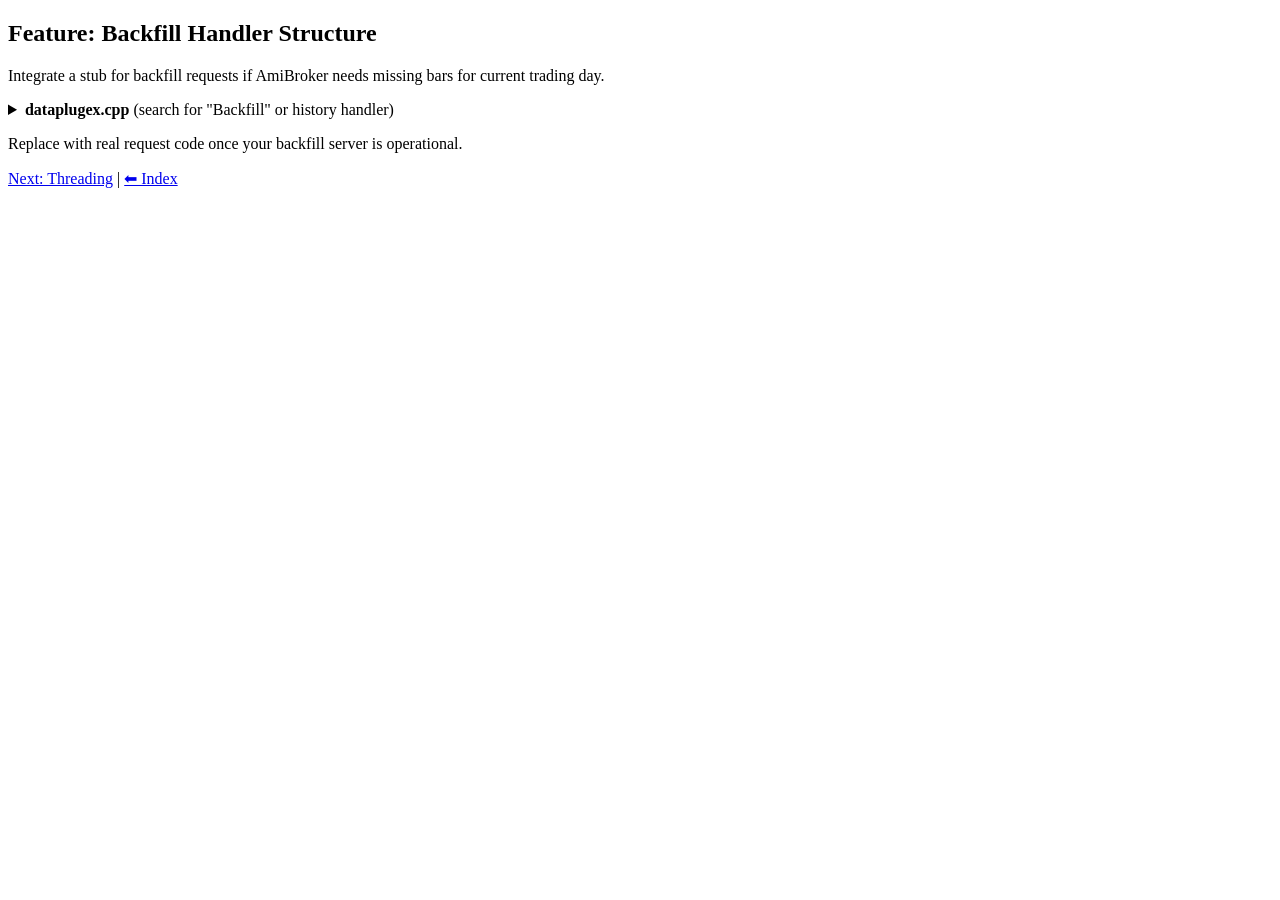
==== docs/backfill.html @ d20593cc "Create backfill.html" ====
<!DOCTYPE html>
<html lang="en">
<head>
  <meta charset="UTF-8">
  <title>Backfill Placeholder – Feature Patch</title>
  <link rel="stylesheet" href="style.css">
</head>
<body>
<h2>Feature: Backfill Handler Structure</h2>
<p>Integrate a stub for backfill requests if AmiBroker needs missing bars for current trading day.</p>

<details>
<summary><b>dataplugex.cpp</b> (search for "Backfill" or history handler)</summary>
<ul>
    <li>Function <b>GetBackfillQuotes()</b>:
    <br/>
    <code>
// ADK provides function signature
int GetBackfillQuotes(...parameters...) {
    // TODO: call your backfill service or fill with placeholder candle bars
    return 0;
}
    </code>
    </li>
</ul>
</details>

<p>Replace with real request code once your backfill server is operational.</p>
<p><a href="threading.html">Next: Threading</a> | <a href="index.html">⬅ Index</a></p>
</body>
</html>
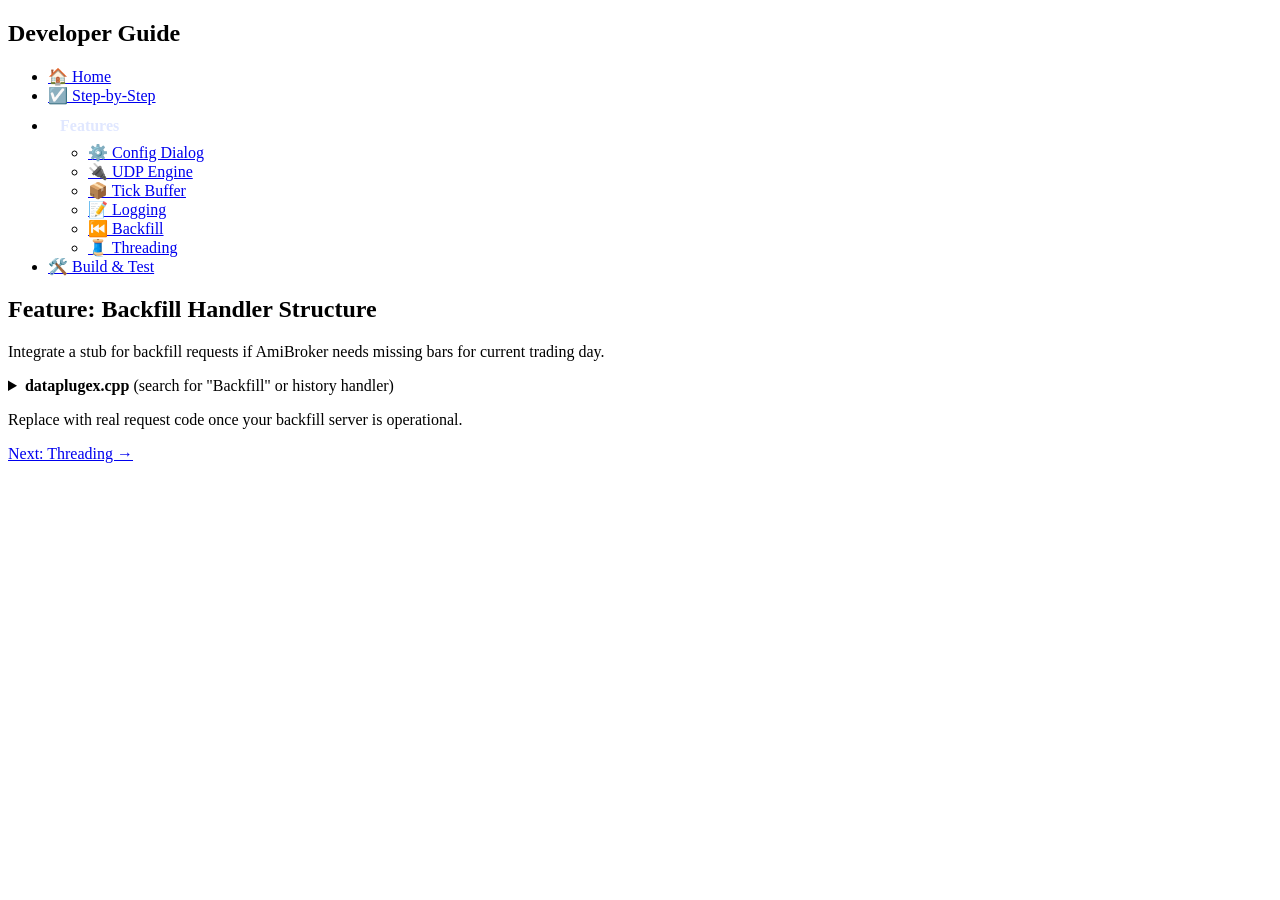
==== commit 8378a1ec: "feat: Add sidebar navigation to all documentation pages" ====
--- a/docs/backfill.html
+++ b/docs/backfill.html
@@ -3,9 +3,29 @@
 <head>
   <meta charset="UTF-8">
   <title>Backfill Placeholder – Feature Patch</title>
-  <link rel="stylesheet" href="style.css">
+  <link rel="stylesheet" href="https://raw.githubusercontent.com/maxizoDev/amibroker-udp-data-plugin/main/docs/style.css">
 </head>
 <body>
+<aside class="sidebar">
+    <h2>Developer Guide</h2>
+    <ul>
+        <li><a href="https://raw.githubusercontent.com/maxizoDev/amibroker-udp-data-plugin/main/docs/index.html">🏠 Home</a></li>
+        <li><a href="https://raw.githubusercontent.com/maxizoDev/amibroker-udp-data-plugin/main/docs/steps.html">☑️ Step-by-Step</a></li>
+        <li>
+            <strong style="color: #e0e7ff; padding-left: 12px; display: block; margin-top: 12px;">Features</strong>
+            <ul style="margin-top: 8px;">
+                <li><a href="https://raw.githubusercontent.com/maxizoDev/amibroker-udp-data-plugin/main/docs/config.html">⚙️ Config Dialog</a></li>
+                <li><a href="https://raw.githubusercontent.com/maxizoDev/amibroker-udp-data-plugin/main/docs/udpengine.html">🔌 UDP Engine</a></li>
+                <li><a href="https://raw.githubusercontent.com/maxizoDev/amibroker-udp-data-plugin/main/docs/buffering.html">📦 Tick Buffer</a></li>
+                <li><a href="https://raw.githubusercontent.com/maxizoDev/amibroker-udp-data-plugin/main/docs/logging.html">📝 Logging</a></li>
+                <li><a href="https://raw.githubusercontent.com/maxizoDev/amibroker-udp-data-plugin/main/docs/backfill.html" class="active">⏮️ Backfill</a></li>
+                <li><a href="https://raw.githubusercontent.com/maxizoDev/amibroker-udp-data-plugin/main/docs/threading.html">🧵 Threading</a></li>
+            </ul>
+        </li>
+        <li><a href="https://raw.githubusercontent.com/maxizoDev/amibroker-udp-data-plugin/main/docs/buildtest.html" style="margin-top: 12px;">🛠️ Build & Test</a></li>
+    </ul>
+</aside>
+<main class="main-content">
 <h2>Feature: Backfill Handler Structure</h2>
 <p>Integrate a stub for backfill requests if AmiBroker needs missing bars for current trading day.</p>
 
@@ -26,6 +46,7 @@
 </details>
 
 <p>Replace with real request code once your backfill server is operational.</p>
-<p><a href="threading.html">Next: Threading</a> | <a href="index.html">⬅ Index</a></p>
+<p><a href="https://raw.githubusercontent.com/maxizoDev/amibroker-udp-data-plugin/main/docs/threading.html">Next: Threading →</a></p>
+</main>
 </body>
 </html>
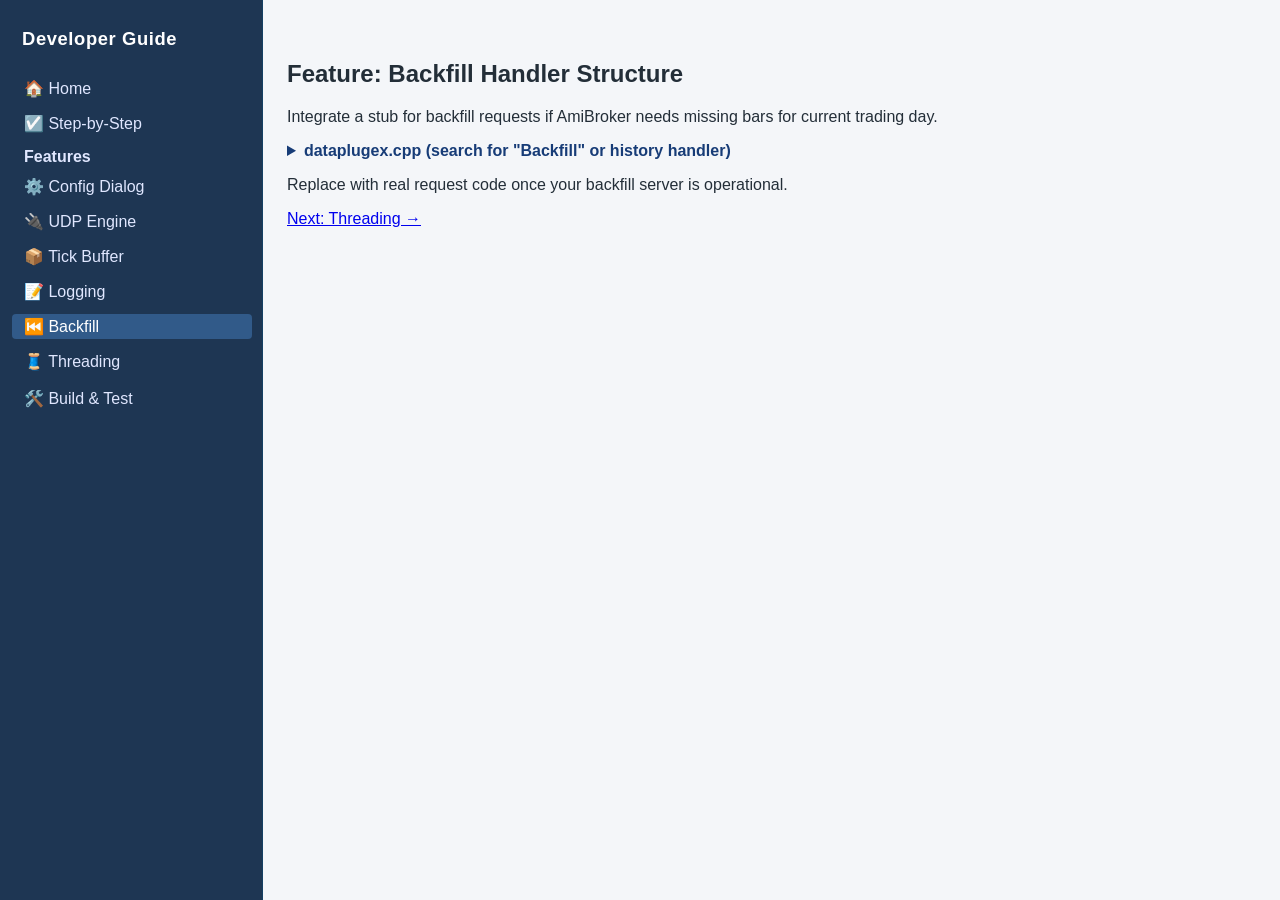
==== commit e242bb77: "fix: Replace raw.githubusercontent.com URLs with relative paths for GitHub Pages" ====
--- a/docs/backfill.html
+++ b/docs/backfill.html
@@ -3,26 +3,26 @@
 <head>
   <meta charset="UTF-8">
   <title>Backfill Placeholder – Feature Patch</title>
-  <link rel="stylesheet" href="https://raw.githubusercontent.com/maxizoDev/amibroker-udp-data-plugin/main/docs/style.css">
+  <link rel="stylesheet" href="style.css">
 </head>
 <body>
 <aside class="sidebar">
     <h2>Developer Guide</h2>
     <ul>
-        <li><a href="https://raw.githubusercontent.com/maxizoDev/amibroker-udp-data-plugin/main/docs/index.html">🏠 Home</a></li>
-        <li><a href="https://raw.githubusercontent.com/maxizoDev/amibroker-udp-data-plugin/main/docs/steps.html">☑️ Step-by-Step</a></li>
+        <li><a href="index.html">🏠 Home</a></li>
+        <li><a href="steps.html">☑️ Step-by-Step</a></li>
         <li>
             <strong style="color: #e0e7ff; padding-left: 12px; display: block; margin-top: 12px;">Features</strong>
             <ul style="margin-top: 8px;">
-                <li><a href="https://raw.githubusercontent.com/maxizoDev/amibroker-udp-data-plugin/main/docs/config.html">⚙️ Config Dialog</a></li>
-                <li><a href="https://raw.githubusercontent.com/maxizoDev/amibroker-udp-data-plugin/main/docs/udpengine.html">🔌 UDP Engine</a></li>
-                <li><a href="https://raw.githubusercontent.com/maxizoDev/amibroker-udp-data-plugin/main/docs/buffering.html">📦 Tick Buffer</a></li>
-                <li><a href="https://raw.githubusercontent.com/maxizoDev/amibroker-udp-data-plugin/main/docs/logging.html">📝 Logging</a></li>
-                <li><a href="https://raw.githubusercontent.com/maxizoDev/amibroker-udp-data-plugin/main/docs/backfill.html" class="active">⏮️ Backfill</a></li>
-                <li><a href="https://raw.githubusercontent.com/maxizoDev/amibroker-udp-data-plugin/main/docs/threading.html">🧵 Threading</a></li>
+                <li><a href="config.html">⚙️ Config Dialog</a></li>
+                <li><a href="udpengine.html">🔌 UDP Engine</a></li>
+                <li><a href="buffering.html">📦 Tick Buffer</a></li>
+                <li><a href="logging.html">📝 Logging</a></li>
+                <li><a href="backfill.html" class="active">⏮️ Backfill</a></li>
+                <li><a href="threading.html">🧵 Threading</a></li>
             </ul>
         </li>
-        <li><a href="https://raw.githubusercontent.com/maxizoDev/amibroker-udp-data-plugin/main/docs/buildtest.html" style="margin-top: 12px;">🛠️ Build & Test</a></li>
+        <li><a href="buildtest.html" style="margin-top: 12px;">🛠️ Build & Test</a></li>
     </ul>
 </aside>
 <main class="main-content">
@@ -46,7 +46,7 @@
 </details>
 
 <p>Replace with real request code once your backfill server is operational.</p>
-<p><a href="https://raw.githubusercontent.com/maxizoDev/amibroker-udp-data-plugin/main/docs/threading.html">Next: Threading →</a></p>
+<p><a href="threading.html">Next: Threading →</a></p>
 </main>
 </body>
 </html>
--- a/docs/style.css
+++ b/docs/style.css
@@ -0,0 +1,101 @@
+body {
+  font-family: "Segoe UI", Arial, sans-serif;
+  color: #232e38;
+  background: #f4f6f9;
+  margin: 0;
+  padding: 0;
+  display: flex;
+}
+.sidebar {
+  background: #1e3653;
+  color: #fff;
+  width: 240px;
+  min-height: 100vh;
+  padding: 28px 10px 10px 12px;
+  position: fixed;
+  left: 0;
+  top: 0;
+  z-index: 50;
+  border-right: 1px solid #154063;
+}
+.sidebar h2 {
+  color: #fff;
+  margin: 0 0 26px 10px;
+  font-size: 1.15rem;
+  letter-spacing: .6px;
+}
+.sidebar ul {
+  list-style: none;
+  padding: 0;
+  margin: 0;
+}
+.sidebar li {
+  margin-bottom: 10px;
+}
+.sidebar a {
+  color: #e0e7ff;
+  text-decoration: none;
+  font-size: 1rem;
+  padding: 3px 0 3px 12px;
+  display: block;
+  border-radius: 4px;
+  transition: background 0.18s;
+}
+.sidebar a:hover, .sidebar .active {
+  background: #315a89;
+  color: #fff;
+}
+
+.main-content {
+  margin-left: 255px;
+  padding: 40px 32px 40px 32px;
+  max-width: 900px;
+  width: 100%;
+}
+
+/* Code styling & copy button */
+.code-block {
+  position: relative;
+  margin-top: 14px; margin-bottom: 28px;
+}
+.code-block pre, .code-block code {
+  background: #232841;
+  color: #e6eaef;
+  font-size: 1rem;
+  border-radius: 6px;
+  padding: 20px 16px 17px 16px;
+  overflow-x: auto;
+  font-family: Consolas, Menlo, "Fira Mono", "Liberation Mono", monospace;
+}
+.code-block button.copy-btn {
+  position: absolute;
+  top: 10px;
+  right: 12px;
+  background: #264878;
+  color: #fff;
+  border: none;
+  border-radius: 4px;
+  padding: 4px 11px;
+  font-size: 0.92rem;
+  cursor: pointer;
+  opacity: 0.8;
+  transition: background 0.18s, opacity 0.18s;
+}
+.code-block button.copy-btn:hover {
+  background: #508af7;
+  opacity: 1;
+}
+details, summary {
+  margin-top: 13px;
+  font-size: 1rem;
+  cursor: pointer;
+}
+details > summary {
+  color: #173c77;
+  font-weight: 600;
+}
+
+@media (max-width: 700px) {
+  .sidebar { position: static; width: 100%; min-height: unset; border-right: none; }
+  .main-content { margin-left: 0; padding: 16px 5vw;}
+}
